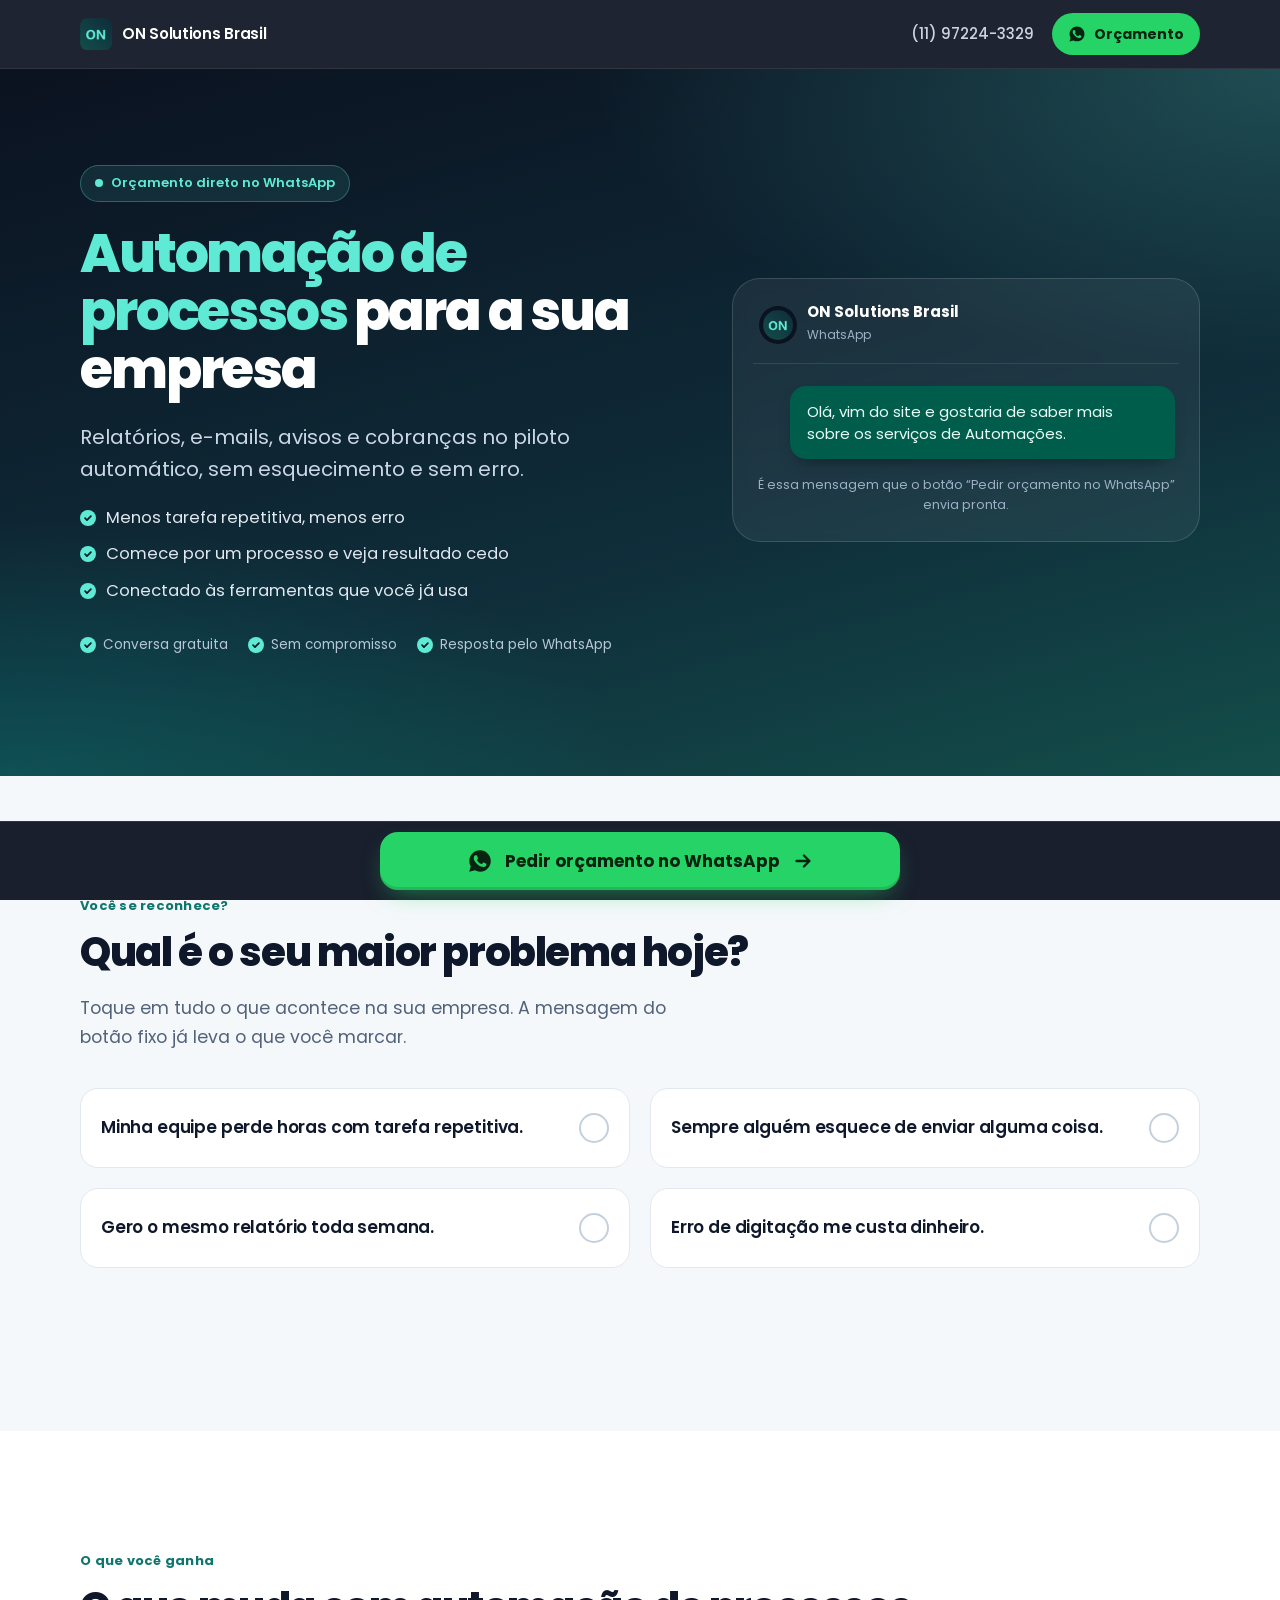
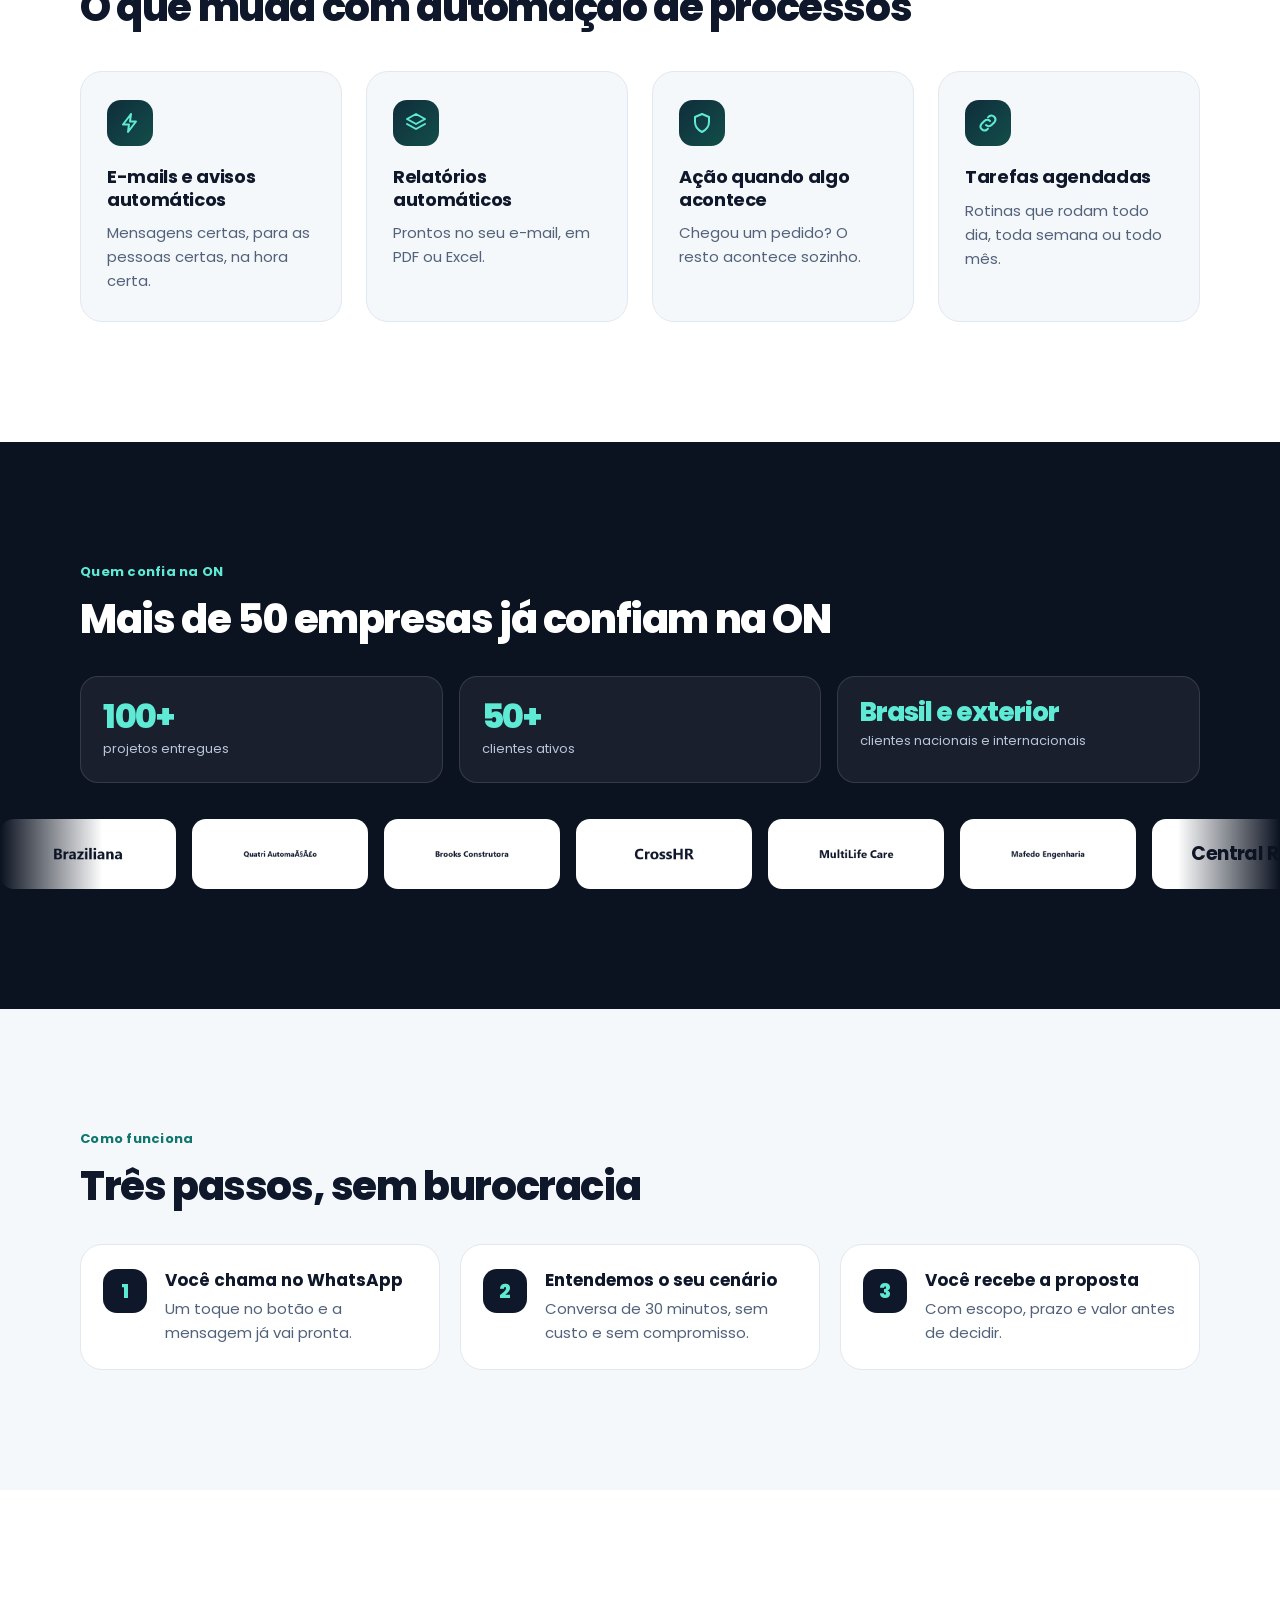
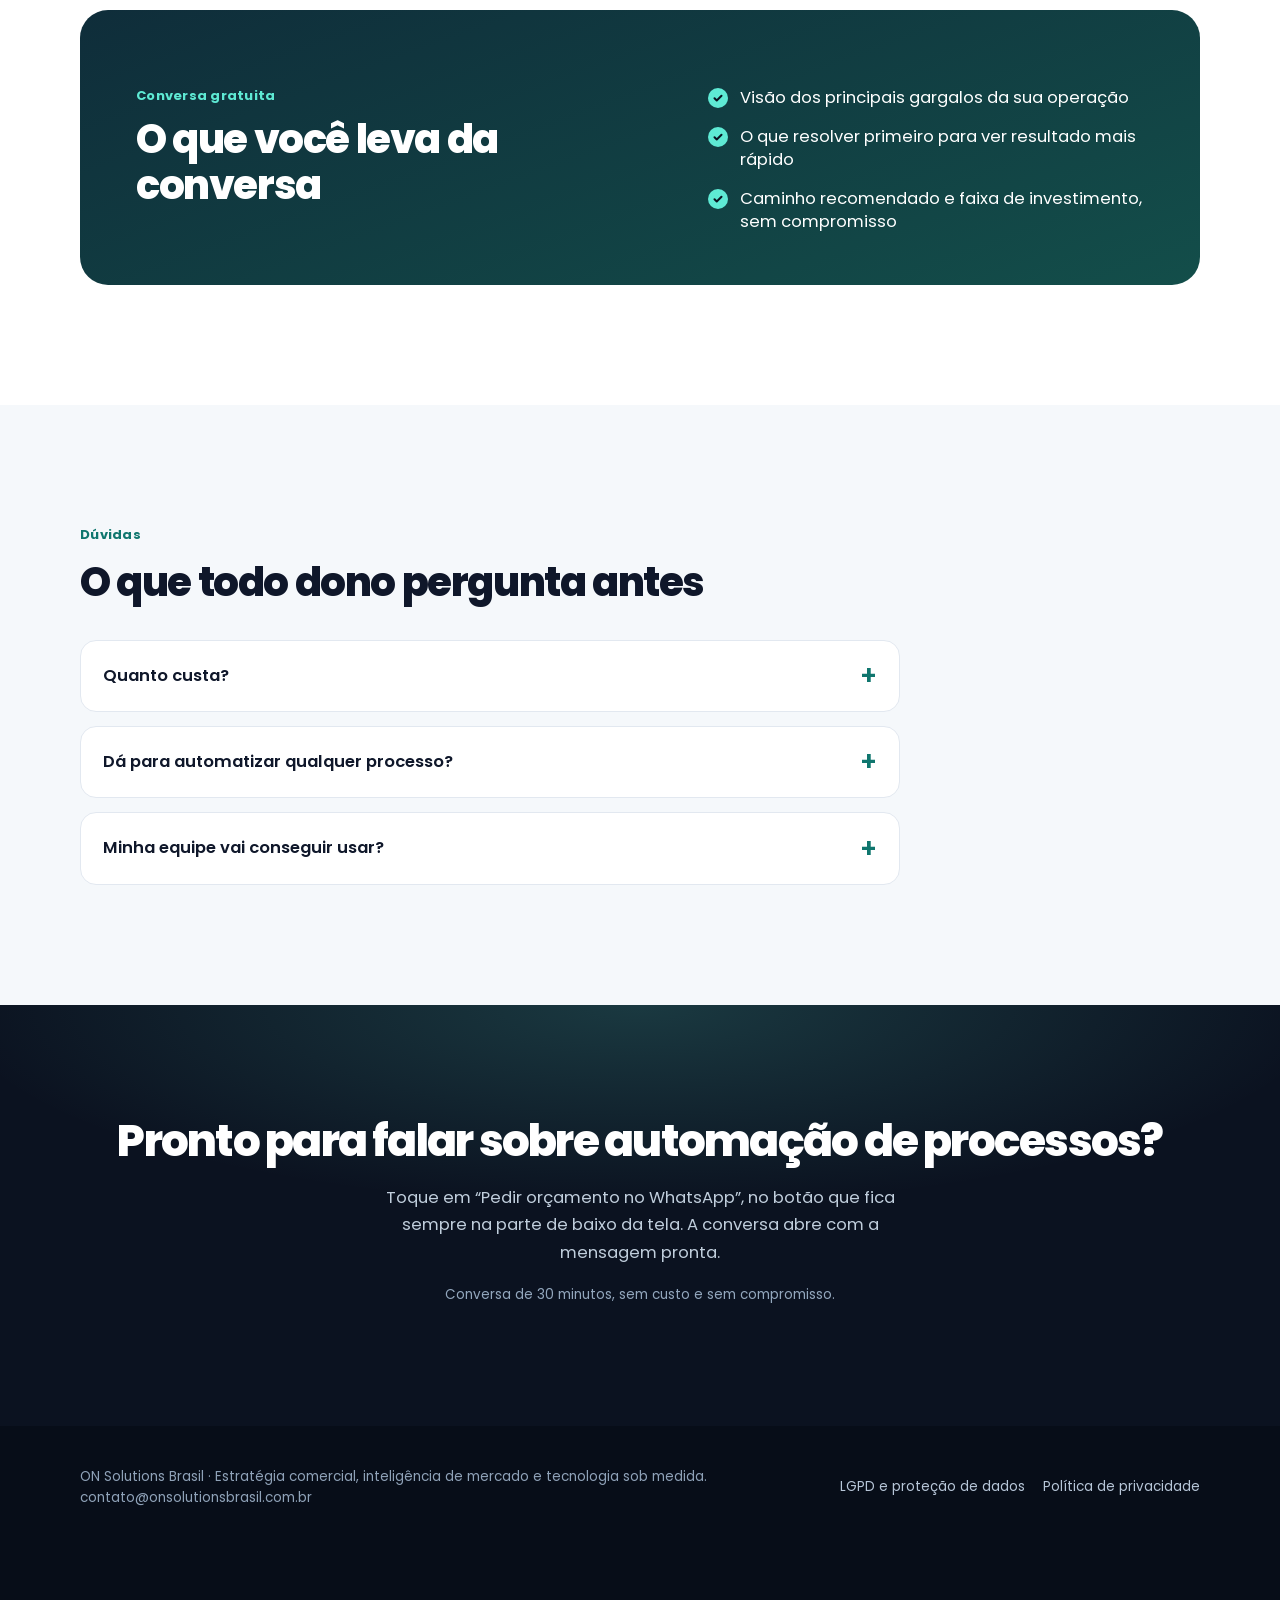
==== index.html @ 81f3f116 "refactor: Move landing page assets to root directory - Move all assets from lp/automacao-de-processo" ====
<!DOCTYPE html>
<html lang="pt-BR">
<head>
<meta charset="UTF-8">
<meta name="viewport" content="width=device-width, initial-scale=1, viewport-fit=cover">
<meta name="theme-color" content="#0B1220">
<title>Automação de Processos | ON Solutions Brasil</title>
<meta name="description" content="Relatórios, e-mails, avisos e cobranças no piloto automático, sem esquecimento e sem erro.">
<meta name="robots" content="noindex,follow">
<link rel="canonical" href="https://onsolutionsbrasil.com.br/lp/automacao-de-processos/">
<link rel="icon" type="image/png" sizes="48x48" href="assets/favicon.png">
<link rel="preconnect" href="https://fonts.googleapis.com">
<link rel="preconnect" href="https://fonts.gstatic.com" crossorigin>
<link href="https://fonts.googleapis.com/css2?family=Poppins:wght@400;500;600;700;800&display=swap" rel="stylesheet">
<link rel="stylesheet" href="assets/styles.css">
</head>
<body class="l2">
<header class="top"><div class="w top-in">
  <span class="brand"><img src="assets/logo.png" alt="" width="32" height="32"><span>ON Solutions<span class="br"> Brasil</span></span></span>
  <div class="top-r">
    <a class="top-phone" data-wa="Olá, vim do site e gostaria de saber mais sobre os serviços de Automações." data-pos="topo-telefone" data-wa-main href="#">(11) 97224-3329</a>
    <a class="top-btn" data-wa="Olá, vim do site e gostaria de saber mais sobre os serviços de Automações." data-pos="topo" data-wa-main href="#"><svg viewBox="0 0 24 24" aria-hidden="true"><path d="M12.04 2C6.58 2 2.13 6.45 2.13 11.91c0 1.75.46 3.45 1.32 4.95L2.05 22l5.25-1.38a9.9 9.9 0 0 0 4.74 1.21c5.46 0 9.91-4.45 9.91-9.91S17.5 2 12.04 2Zm5.8 14.1c-.25.69-1.45 1.32-2 1.37-.5.05-1.13.07-1.82-.11-.42-.13-.96-.31-1.65-.6-2.9-1.25-4.8-4.17-4.95-4.36-.14-.19-1.18-1.57-1.18-3s.75-2.13 1.02-2.42c.26-.29.57-.36.76-.36h.55c.18 0 .42-.07.65.5.25.58.83 2 .9 2.15.07.14.12.31.02.5-.09.19-.14.31-.28.48-.14.17-.3.37-.43.5-.14.14-.29.29-.12.58.17.29.74 1.22 1.59 1.97 1.09.97 2.01 1.27 2.3 1.41.29.14.46.12.63-.07.17-.19.72-.84.91-1.13.19-.29.38-.24.65-.14.26.1 1.67.79 1.96.93.29.14.48.22.55.34.07.12.07.7-.18 1.39Z"/></svg>Orçamento</a>
  </div>
</div></header>
<main class="view" data-kind="lp2" data-route="lp/automacao-de-processos" data-service="Automações" data-title="Automação de Processos | ON Solutions Brasil">
<section class="hero">
  <div class="w hero-grid">
    <div>
      <span class="badge"><i></i>Orçamento direto no WhatsApp</span>
      <h1 class="h"><mark>Automação de processos</mark> para a sua empresa</h1>
      <p class="sub">Relatórios, e-mails, avisos e cobranças no piloto automático, sem esquecimento e sem erro.</p>
      <ul class="points"><li>Menos tarefa repetitiva, menos erro</li><li>Comece por um processo e veja resultado cedo</li><li>Conectado às ferramentas que você já usa</li></ul>
      <div class="trust"><span>Conversa gratuita</span><span>Sem compromisso</span><span>Resposta pelo WhatsApp</span></div>
    </div>
    <div class="chat">
      <div class="chat-head"><img src="assets/logo.png" alt="" width="38" height="38"><div><b>ON Solutions Brasil</b><small>WhatsApp</small></div></div>
      <div class="chat-body">
        <div class="bubble" data-bubble>Olá, vim do site e gostaria de saber mais sobre os serviços de Automações.</div>
        <div class="chat-hint">É essa mensagem que o botão “Pedir orçamento no WhatsApp” envia pronta.</div>
      </div>
    </div>
  </div>
</section>
<section class="sec" id="dores">
  <div class="w">
    <div class="eyebrow">Você se reconhece?</div>
    <h2 class="t2">Qual é o seu maior problema hoje?</h2>
    <p class="lead2">Toque em tudo o que acontece na sua empresa. A mensagem do botão fixo já leva o que você marcar.</p>
    <div class="pains" role="group" aria-label="Seu maior desafio"><button type="button" class="pain" aria-pressed="false" data-q="Minha equipe perde horas com tarefa repetitiva."><span class="qt">Minha equipe perde horas com tarefa repetitiva.</span><span class="ck"><svg viewBox="0 0 24 24" aria-hidden="true"><path d="M5 12.5l4.5 4.5L19 7.5"/></svg></span></button><button type="button" class="pain" aria-pressed="false" data-q="Sempre alguém esquece de enviar alguma coisa."><span class="qt">Sempre alguém esquece de enviar alguma coisa.</span><span class="ck"><svg viewBox="0 0 24 24" aria-hidden="true"><path d="M5 12.5l4.5 4.5L19 7.5"/></svg></span></button><button type="button" class="pain" aria-pressed="false" data-q="Gero o mesmo relatório toda semana."><span class="qt">Gero o mesmo relatório toda semana.</span><span class="ck"><svg viewBox="0 0 24 24" aria-hidden="true"><path d="M5 12.5l4.5 4.5L19 7.5"/></svg></span></button><button type="button" class="pain" aria-pressed="false" data-q="Erro de digitação me custa dinheiro."><span class="qt">Erro de digitação me custa dinheiro.</span><span class="ck"><svg viewBox="0 0 24 24" aria-hidden="true"><path d="M5 12.5l4.5 4.5L19 7.5"/></svg></span></button></div>
    <p class="pains-hint" aria-live="polite" data-hint></p>
  </div>
</section>
<section class="sec sec-w" id="beneficios">
  <div class="w">
    <div class="eyebrow">O que você ganha</div>
    <h2 class="t2">O que muda com automação de processos</h2>
    <div class="bens"><div class="ben"><div class="bi"><svg viewBox="0 0 24 24" aria-hidden="true"><path d="M13 3L5 13.5h6L10 21l8-10.5h-6z"/></svg></div><h3>E-mails e avisos automáticos</h3><p>Mensagens certas, para as pessoas certas, na hora certa.</p></div><div class="ben"><div class="bi"><svg viewBox="0 0 24 24" aria-hidden="true"><path d="M12 3l9 5-9 5-9-5z"/><path d="M3 13l9 5 9-5"/></svg></div><h3>Relatórios automáticos</h3><p>Prontos no seu e-mail, em PDF ou Excel.</p></div><div class="ben"><div class="bi"><svg viewBox="0 0 24 24" aria-hidden="true"><path d="M12 3l7 3v5c0 4.5-3 8-7 10-4-2-7-5.5-7-10V6z"/></svg></div><h3>Ação quando algo acontece</h3><p>Chegou um pedido? O resto acontece sozinho.</p></div><div class="ben"><div class="bi"><svg viewBox="0 0 24 24" aria-hidden="true"><path d="M10 14a4 4 0 005.6 0l3-3a4 4 0 00-5.6-5.6l-1 1"/><path d="M14 10a4 4 0 00-5.6 0l-3 3a4 4 0 005.6 5.6l1-1"/></svg></div><h3>Tarefas agendadas</h3><p>Rotinas que rodam todo dia, toda semana ou todo mês.</p></div></div>
  </div>
</section>
<section class="sec proof" id="clientes">
  <div class="w">
    <div class="eyebrow">Quem confia na ON</div>
    <h2 class="t2">Mais de 50 empresas já confiam na ON</h2>
    <div class="stats">
      <div class="stat"><b>100+</b><span>projetos entregues</span></div>
      <div class="stat"><b>50+</b><span>clientes ativos</span></div>
      <div class="stat wide"><b>Brasil e exterior</b><span>clientes nacionais e internacionais</span></div>
    </div>
  </div>
  <div class="marq marquee" data-marquee aria-label="Clientes da ON Solutions"><div class="track" data-track><div class="chip"><img src="assets/cliente-braziliana.png" alt="Logo Braziliana" decoding="async"></div><div class="chip"><img src="assets/cliente-quatri.png" alt="Logo Quatri Automação" decoding="async"></div><div class="chip"><img src="assets/cliente-brooks.png" alt="Logo Brooks Construtora" decoding="async"></div><div class="chip"><img src="assets/cliente-crosshr.png" alt="Logo CrossHR" decoding="async"></div><div class="chip"><img src="assets/cliente-multilife.png" alt="Logo MultiLife Care" decoding="async"></div><div class="chip"><img src="assets/cliente-mafedo.png" alt="Logo Mafedo Engenharia" decoding="async"></div><div class="chip"><span class="wm">Central RZ</span></div></div></div>
</section>
<section class="sec" id="como-funciona">
  <div class="w">
    <div class="eyebrow">Como funciona</div>
    <h2 class="t2">Três passos, sem burocracia</h2>
    <div class="steps2"><div class="st"><div class="n">1</div><div><b>Você chama no WhatsApp</b><p>Um toque no botão e a mensagem já vai pronta.</p></div></div><div class="st"><div class="n">2</div><div><b>Entendemos o seu cenário</b><p>Conversa de 30 minutos, sem custo e sem compromisso.</p></div></div><div class="st"><div class="n">3</div><div><b>Você recebe a proposta</b><p>Com escopo, prazo e valor antes de decidir.</p></div></div></div>
  </div>
</section>
<section class="sec sec-w" id="oferta">
  <div class="w">
    <div class="offer">
      <div>
        <div class="eyebrow" style="color:var(--mint)">Conversa gratuita</div>
        <h2 class="t2">O que você leva da conversa</h2>
      </div>
      <ul>
        <li>Visão dos principais gargalos da sua operação</li>
        <li>O que resolver primeiro para ver resultado mais rápido</li>
        <li>Caminho recomendado e faixa de investimento, sem compromisso</li>
      </ul>
    </div>
  </div>
</section>
<section class="sec" id="duvidas">
  <div class="w">
    <div class="eyebrow">Dúvidas</div>
    <h2 class="t2">O que todo dono pergunta antes</h2>
    <div class="faq"><details><summary>Quanto custa?</summary><p>Depende do que a sua empresa precisa. Na conversa gratuita entendemos o seu cenário e você recebe uma proposta com escopo, prazo e valor antes de decidir.</p></details><details><summary>Dá para automatizar qualquer processo?</summary><p>Quase todo processo repetitivo e baseado em regras. Na conversa avaliamos o que vale automatizar primeiro.</p></details><details><summary>Minha equipe vai conseguir usar?</summary><p>A solução é desenhada em cima da rotina que sua equipe já tem, e não o contrário. Treinamos o time e acompanhamos o início de uso até todo mundo estar seguro.</p></details></div>
  </div>
</section>
<section class="final" id="conversa">
  <div class="w">
    <h2 class="h2 final-t">Pronto para falar sobre automação de processos?</h2>
    <p class="lead3">Toque em “Pedir orçamento no WhatsApp”, no botão que fica sempre na parte de baixo da tela. A conversa abre com a mensagem pronta.</p>
    <p class="note">Conversa de 30 minutos, sem custo e sem compromisso.</p>
  </div>
</section>
</main>
<footer class="foot"><div class="w foot-in">
  <div>ON Solutions Brasil · Estratégia comercial, inteligência de mercado e tecnologia sob medida.<br>contato@onsolutionsbrasil.com.br</div>
  <div class="lk"><a href="#">LGPD e proteção de dados</a><a href="#">Política de privacidade</a></div>
</div></footer>
<div class="sticky"><a class="cta" data-wa="Olá, vim do site e gostaria de saber mais sobre os serviços de Automações." data-pos="barra-fixa" data-wa-main href="#"><svg viewBox="0 0 24 24" aria-hidden="true"><path d="M12.04 2C6.58 2 2.13 6.45 2.13 11.91c0 1.75.46 3.45 1.32 4.95L2.05 22l5.25-1.38a9.9 9.9 0 0 0 4.74 1.21c5.46 0 9.91-4.45 9.91-9.91S17.5 2 12.04 2Zm5.8 14.1c-.25.69-1.45 1.32-2 1.37-.5.05-1.13.07-1.82-.11-.42-.13-.96-.31-1.65-.6-2.9-1.25-4.8-4.17-4.95-4.36-.14-.19-1.18-1.57-1.18-3s.75-2.13 1.02-2.42c.26-.29.57-.36.76-.36h.55c.18 0 .42-.07.65.5.25.58.83 2 .9 2.15.07.14.12.31.02.5-.09.19-.14.31-.28.48-.14.17-.3.37-.43.5-.14.14-.29.29-.12.58.17.29.74 1.22 1.59 1.97 1.09.97 2.01 1.27 2.3 1.41.29.14.46.12.63-.07.17-.19.72-.84.91-1.13.19-.29.38-.24.65-.14.26.1 1.67.79 1.96.93.29.14.48.22.55.34.07.12.07.7-.18 1.39Z"/></svg><span>Pedir orçamento no WhatsApp</span><svg class="arr" viewBox="0 0 24 24" aria-hidden="true"><path d="M5 12h14M13 6l6 6-6 6"/></svg></a></div>
<script src="assets/app.js"></script>
</body>
</html>
---- assets/styles.css ----
:root{--ink:#0B1220;--navy:#0F172A;--bg:#F5F8FB;--line:#E2E8F0;--text:#0F172A;--soft:#52627A;--mint:#5EEAD4;--teal:#0D9488;--tealD:#0F766E;--wa:#25D366;--waD:#1EBE5B;--font:"Poppins","Segoe UI",system-ui,-apple-system,sans-serif}
*,*::before,*::after{box-sizing:border-box}
html{scroll-behavior:smooth;-webkit-text-size-adjust:100%}
body{margin:0;font-family:var(--font);color:var(--text);background:var(--bg);line-height:1.55;font-size:16px;-webkit-font-smoothing:antialiased;overflow-x:hidden}
h1,h2,h3,p,ul{margin:0}
ul{padding:0;list-style:none}
a{color:inherit}
img{display:block;max-width:100%}
.w{width:min(1120px,100% - 32px);margin-inline:auto}
:focus-visible{outline:3px solid var(--teal);outline-offset:3px;border-radius:10px}
.top :focus-visible,.hero :focus-visible,.proof :focus-visible,.final :focus-visible,.sticky :focus-visible{outline-color:var(--mint)}
.top{position:sticky;top:0;z-index:50;background:rgba(11,18,32,.92);backdrop-filter:blur(12px);-webkit-backdrop-filter:blur(12px);border-bottom:1px solid rgba(255,255,255,.08)}
.top-in{display:flex;align-items:center;justify-content:space-between;height:60px;gap:12px}
.brand{display:flex;align-items:center;gap:10px;color:#fff;font-weight:600;font-size:15px;letter-spacing:-.02em;white-space:nowrap}
.brand img{width:32px;height:32px}
.top-r{display:flex;align-items:center;gap:18px}
.top-phone{display:none;color:#CBD5E1;font-weight:500;font-size:15px;text-decoration:none}
.top-phone:hover{color:var(--mint)}
.top-btn{display:inline-flex;align-items:center;gap:8px;background:var(--wa);color:#06240F;font-weight:700;font-size:14px;padding:10px 16px;border-radius:999px;text-decoration:none;white-space:nowrap}
.top-btn svg{width:18px;height:18px;fill:currentColor}
@media(max-width:400px){.brand .br{display:none}}
.hero{background:radial-gradient(90% 70% at 100% 0%,rgba(94,234,212,.22),transparent 60%),radial-gradient(80% 60% at 0% 100%,rgba(13,148,136,.32),transparent 62%),linear-gradient(165deg,#0B1220 0%,#0F2D3A 62%,#134E4A 100%);color:#fff;padding:26px 0 44px}
.hero-grid{display:grid;gap:26px}
.badge{display:inline-flex;align-items:center;gap:8px;font-size:13px;font-weight:600;color:var(--mint);background:rgba(94,234,212,.10);border:1px solid rgba(94,234,212,.30);padding:6px 12px;border-radius:999px}
.badge i{width:8px;height:8px;border-radius:50%;background:var(--mint);animation:ping 2s infinite}
@keyframes ping{0%{box-shadow:0 0 0 0 rgba(94,234,212,.6)}70%,100%{box-shadow:0 0 0 10px rgba(94,234,212,0)}}
.h{font-size:clamp(29px,8.4vw,54px);line-height:1.05;font-weight:800;letter-spacing:-.04em;margin-top:16px}
.h mark{background:none;color:var(--mint)}
.sub{margin-top:14px;font-size:clamp(17px,4.5vw,20px);line-height:1.45;color:#CBD7E4;max-width:560px}
.points{display:none}
.cta{position:relative;display:flex;align-items:center;justify-content:center;gap:12px;width:100%;min-height:62px;padding:16px 22px;border-radius:18px;background:var(--wa);color:#06240F;font-family:inherit;font-weight:700;font-size:18px;line-height:1.2;text-decoration:none;text-align:center;box-shadow:0 14px 34px -10px rgba(37,211,102,.65),inset 0 -3px 0 rgba(0,0,0,.12);overflow:hidden;transition:transform .15s,background .15s;-webkit-tap-highlight-color:transparent}
.cta:hover{background:var(--waD)}
.cta:active{transform:translateY(1px) scale(.99)}
.cta svg{width:26px;height:26px;flex:none;fill:currentColor}
.cta .arr{width:22px;height:22px;fill:none;stroke:currentColor;stroke-width:2.6;stroke-linecap:round;stroke-linejoin:round}
.cta::after{content:"";position:absolute;inset:0;background:linear-gradient(110deg,transparent 30%,rgba(255,255,255,.45) 50%,transparent 70%);transform:translateX(-120%);animation:shine 3.4s ease-in-out infinite;pointer-events:none}
@keyframes shine{0%,55%{transform:translateX(-120%)}100%{transform:translateX(120%)}}
.trust{display:flex;flex-wrap:wrap;gap:8px 16px;margin-top:16px;font-size:13.5px;color:#B7C6D8}
.trust span{display:inline-flex;align-items:center;gap:7px}
.trust span::before,.points li::before,.offer li::before{content:"";flex:none;width:16px;height:16px;border-radius:50%;background:var(--mint) url("data:image/svg+xml,%3Csvg xmlns='http://www.w3.org/2000/svg' viewBox='0 0 24 24' fill='none' stroke='%230B1220' stroke-width='4' stroke-linecap='round' stroke-linejoin='round'%3E%3Cpath d='M5 12.5l4.5 4.5L19 7.5'/%3E%3C/svg%3E") center/10px no-repeat}
.chat{display:block;text-decoration:none;color:#fff;background:rgba(255,255,255,.06);border:1px solid rgba(255,255,255,.14);border-radius:24px;padding:14px;backdrop-filter:blur(8px);-webkit-backdrop-filter:blur(8px)}
.chat-head{display:flex;align-items:center;gap:10px;padding:4px 6px 12px;border-bottom:1px solid rgba(255,255,255,.10)}
.chat-head img{width:38px;height:38px;border-radius:50%;background:#0B1220;padding:4px}
.chat-head b{display:block;font-size:15px;line-height:1.2}
.chat-head small{font-size:12px;color:#9FB2C7}
.chat-body{padding:16px 4px 4px;display:flex;flex-direction:column;gap:12px}
.bubble{align-self:flex-end;max-width:92%;background:#005C4B;color:#E9FFF7;border-radius:16px 16px 4px 16px;padding:12px 14px;font-size:15px;line-height:1.45;box-shadow:0 8px 18px -10px rgba(0,0,0,.6)}
.chat-hint{font-size:12.5px;color:#9FB2C7;text-align:center}
.sec{padding:52px 0}
.sec-w{background:#fff}
.eyebrow{font-size:13px;font-weight:700;color:var(--tealD);letter-spacing:.02em}
.t2{font-size:clamp(26px,6.8vw,40px);line-height:1.1;font-weight:800;letter-spacing:-.035em;margin-top:8px}
.lead2{margin-top:12px;color:var(--soft);font-size:16.5px;max-width:620px}
.pains{display:grid;gap:12px;margin-top:24px}
.pain{display:flex;align-items:center;gap:14px;width:100%;min-height:68px;padding:14px 16px;border-radius:18px;background:#fff;border:1.5px solid var(--line);font-family:inherit;font-weight:600;font-size:17px;line-height:1.3;letter-spacing:-.01em;color:inherit;text-align:left;cursor:pointer;transition:border-color .15s,background .15s,transform .15s;-webkit-tap-highlight-color:transparent}
.pain:hover{border-color:#9DDBB8}
.pain:active{transform:scale(.99)}
.pain .qt{flex:1}
.pain .ck{flex:none;width:30px;height:30px;border-radius:50%;border:2px solid #C5D0DD;display:grid;place-items:center;transition:background .15s,border-color .15s}
.pain .ck svg{width:16px;height:16px;fill:none;stroke:#fff;stroke-width:3.4;stroke-linecap:round;stroke-linejoin:round;opacity:0}
.pain[aria-pressed=true]{border-color:var(--wa);background:#F0FFF6}
.pain[aria-pressed=true] .ck{background:var(--wa);border-color:var(--wa)}
.pain[aria-pressed=true] .ck svg{opacity:1}
.pains-hint{margin-top:14px;font-size:14px;color:var(--soft);text-align:center;min-height:21px}
.bens{display:grid;gap:14px;margin-top:26px}
.ben{background:var(--bg);border:1px solid var(--line);border-radius:20px;padding:20px}
.bi{width:46px;height:46px;border-radius:14px;background:linear-gradient(135deg,#0F2D3A,#134E4A);display:grid;place-items:center;margin-bottom:14px}
.bi svg{width:24px;height:24px;stroke:var(--mint);fill:none;stroke-width:2;stroke-linecap:round;stroke-linejoin:round}
.ben h3{font-size:18px;font-weight:700;letter-spacing:-.02em;line-height:1.25}
.ben p{margin-top:6px;color:var(--soft);font-size:15px}
.proof{background:#0B1220;color:#fff}
.proof .eyebrow{color:var(--mint)}
.stats{display:grid;grid-template-columns:1fr 1fr;gap:12px;margin-top:22px}
.stat{background:rgba(255,255,255,.06);border:1px solid rgba(255,255,255,.12);border-radius:18px;padding:16px}
.stat b{display:block;font-size:34px;font-weight:800;letter-spacing:-.04em;line-height:1;color:var(--mint)}
.stat span{display:block;margin-top:6px;font-size:13px;color:#B7C6D8}
.stat.wide{grid-column:1/-1}
.stat.wide b{font-size:26px}
.marq{margin-top:22px;overflow-x:auto;scrollbar-width:none;-webkit-mask-image:linear-gradient(90deg,transparent,#000 8%,#000 92%,transparent);mask-image:linear-gradient(90deg,transparent,#000 8%,#000 92%,transparent)}
.marq::-webkit-scrollbar{display:none}
.marq.is-looping{overflow:hidden}
.track{display:flex;width:max-content}
.marq.is-looping .track{animation:mq var(--dur,40s) linear infinite;will-change:transform}
.marq.is-looping.is-paused .track{animation-play-state:paused}
@keyframes mq{to{transform:translateX(-50%)}}
.chip{flex:none;width:168px;height:64px;margin-right:12px;background:#fff;border-radius:14px;display:flex;align-items:center;justify-content:center;padding:10px 16px}
.chip img{max-width:136px;max-height:42px;width:auto;height:auto;object-fit:contain}
.chip .wm{font-weight:700;font-size:19px;letter-spacing:-.03em;color:#0F172A}
.steps2{display:grid;gap:12px;margin-top:24px}
.st{display:flex;gap:16px;align-items:flex-start;background:#fff;border:1px solid var(--line);border-radius:20px;padding:18px}
.st .n{flex:none;width:44px;height:44px;border-radius:14px;background:var(--navy);color:var(--mint);font-weight:800;font-size:20px;display:grid;place-items:center}
.st b{display:block;font-size:17px;line-height:1.3}
.st p{color:var(--soft);font-size:15px;margin-top:2px}
.offer{background:linear-gradient(160deg,#0F2D3A,#134E4A);border-radius:26px;color:#fff;padding:26px 22px}
.offer .t2{margin-top:6px}
.offer ul{display:grid;gap:12px;margin:18px 0 24px}
.offer li{display:flex;gap:12px;align-items:flex-start;font-size:16.5px;line-height:1.4}
.offer li::before{margin-top:2px;width:20px;height:20px;background-size:12px}
.faq{display:grid;gap:10px;margin-top:22px}
details{background:#fff;border:1px solid var(--line);border-radius:16px}
summary{cursor:pointer;list-style:none;padding:18px;font-weight:600;font-size:16.5px;display:flex;justify-content:space-between;gap:12px;align-items:center;min-height:58px;-webkit-tap-highlight-color:transparent}
summary::-webkit-details-marker{display:none}
summary::after{content:"+";font-size:26px;line-height:1;color:var(--tealD);flex:none}
details[open] summary::after{content:"–"}
details p{padding:0 18px 18px;color:var(--soft);font-size:15.5px}
.final{background:radial-gradient(90% 80% at 50% 0%,rgba(94,234,212,.18),transparent 60%),#0B1220;color:#fff;text-align:center;padding:58px 0 64px}
.final .h2{font-size:clamp(28px,7.4vw,44px);font-weight:800;letter-spacing:-.04em;line-height:1.08}
.final p.lead3{color:#C0CEDC;margin:14px auto 26px;max-width:520px;font-size:16.5px}
.note{margin-top:14px;font-size:13.5px;color:#93A7BD}
.foot{background:#070D18;color:#8FA2B8;padding:28px 0 calc(28px + 84px);font-size:13.5px}
.foot-in{display:grid;gap:14px}
.foot a{color:#B7C6D8;text-decoration:none}
.foot a:hover{text-decoration:underline}
.foot .lk{display:flex;flex-wrap:wrap;gap:6px 18px}
.sticky{position:fixed;left:0;right:0;bottom:0;z-index:60;padding:10px 14px calc(10px + env(safe-area-inset-bottom));background:rgba(11,18,32,.94);backdrop-filter:blur(12px);-webkit-backdrop-filter:blur(12px);border-top:1px solid rgba(255,255,255,.10);animation:up .5s .5s both}
@keyframes up{from{transform:translateY(110%)}to{transform:none}}
.sticky .cta{min-height:58px;font-size:17px;max-width:520px;margin-inline:auto;box-shadow:0 10px 26px -10px rgba(37,211,102,.6),inset 0 -3px 0 rgba(0,0,0,.12)}
.idx{display:grid;gap:12px;margin-top:22px}
.idx a{display:block;background:#fff;border:1px solid var(--line);border-radius:16px;padding:16px;text-decoration:none}
.idx b{display:block;font-size:17px}
.idx span{display:block;color:var(--soft);font-size:14.5px;margin-top:2px}
.idx code{display:block;margin-top:8px;font-size:12.5px;background:var(--bg);padding:6px 8px;border-radius:8px;word-break:break-all;color:#334155}
@media(max-width:430px){.cta .arr{display:none}.cta{padding:16px 16px;font-size:17px;gap:10px}}
@media(max-width:380px){.cta,.sticky .cta{font-size:16px;gap:10px;padding:14px 14px}}
@media(max-width:340px){.cta,.sticky .cta{font-size:14.5px;gap:8px;padding:14px 10px}.cta svg{width:22px;height:22px}}
@media(min-width:860px){.top-in{height:68px}.top-phone{display:block}.hero{padding:64px 0 88px}.hero-grid{grid-template-columns:1.1fr .9fr;align-items:center;gap:56px}.points{display:grid;gap:10px;margin-top:20px;font-size:16.5px;color:#E2E8F0}.points li{display:flex;gap:10px;align-items:center}.sec{padding:84px 0}.pains{grid-template-columns:1fr 1fr}.bens{grid-template-columns:repeat(4,1fr)}.steps2{grid-template-columns:repeat(3,1fr)}.stats{grid-template-columns:repeat(3,1fr)}.stat.wide{grid-column:auto}.offer{padding:44px 48px;display:grid;grid-template-columns:1.2fr 1fr;gap:32px;align-items:center}.offer ul{margin:0}.foot-in{grid-template-columns:1fr auto;align-items:center}.faq{max-width:820px}}
.w{width:min(1120px,100% - 40px)}
body{line-height:1.6}
.top{transition:transform .3s ease}
.top.hide{transform:translateY(-100%)}
.hero{padding:40px 0 64px}
.hero-grid{gap:40px}
.h{margin-top:22px;line-height:1.08}
.badge{padding:7px 14px}
.sub{margin-top:22px;line-height:1.6}
.trust{margin-top:30px;gap:12px 20px}
.chat{padding:20px;border-radius:28px}
.chat-head{padding:4px 6px 16px}
.chat-body{padding:22px 4px 6px;gap:16px}
.bubble{padding:15px 17px}
.sec{padding:76px 0}
.t2{margin-top:14px;line-height:1.14}
.lead2{margin-top:18px;line-height:1.65;max-width:600px}
.pains{margin-top:36px;gap:16px}
.pain{min-height:80px;padding:18px 20px;line-height:1.4}
.pains-hint{margin-top:22px}
.bens{margin-top:40px;gap:20px}
.ben{padding:28px 26px;border-radius:22px}
.bi{margin-bottom:20px}
.ben p{margin-top:10px;line-height:1.6}
.stats{margin-top:34px;gap:16px}
.stat{padding:22px}
.marq{margin-top:36px}
.chip{width:176px;height:70px;margin-right:16px}
.steps2{margin-top:34px;gap:16px}
.st{padding:24px 22px;gap:18px;border-radius:22px}
.st p{margin-top:6px;line-height:1.6}
.offer{padding:34px 26px;border-radius:28px}
.offer .t2{margin-top:10px}
.offer ul{gap:16px;margin:24px 0 0}
.faq{margin-top:34px;gap:14px}
summary{padding:22px}
details p{padding:0 22px 22px;line-height:1.7}
.final{padding:84px 0 92px}
.final p.lead3{margin:20px auto 0;line-height:1.65}
.note{margin-top:18px}
.foot{padding-top:40px}
.idx{gap:18px;margin-top:32px}
.idx a{padding:22px}
@media(max-width:380px){.w{width:min(1120px,100% - 32px)}}
@media(min-width:860px){.w{width:min(1120px,100% - 64px)}.hero{padding:96px 0 120px}.hero-grid{gap:80px}.sec{padding:120px 0}.lead2{font-size:17.5px}.pains{gap:20px}.bens{gap:24px}.steps2{gap:20px}.offer{padding:52px 56px;gap:48px}.final{padding:112px 0 120px}}
@media(prefers-reduced-motion:reduce){*{animation:none!important;transition:none!important}html{scroll-behavior:auto}}
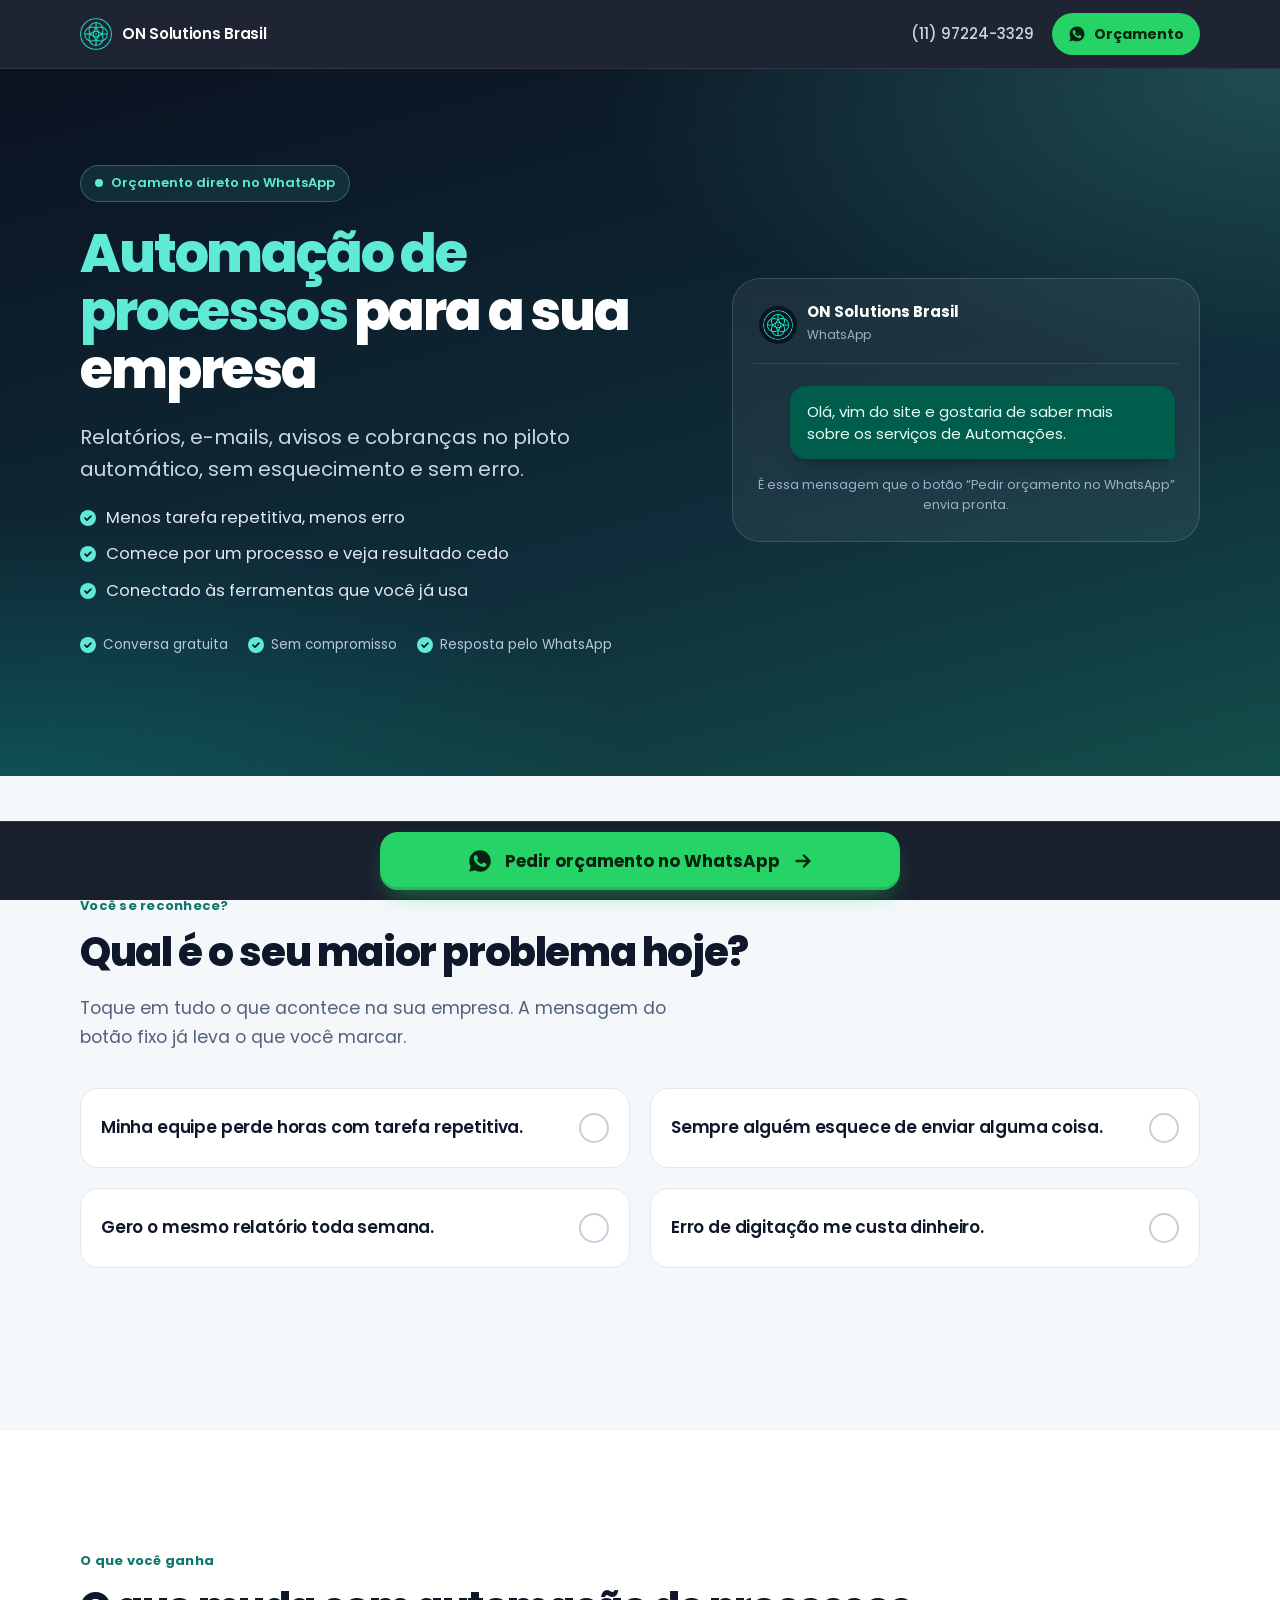
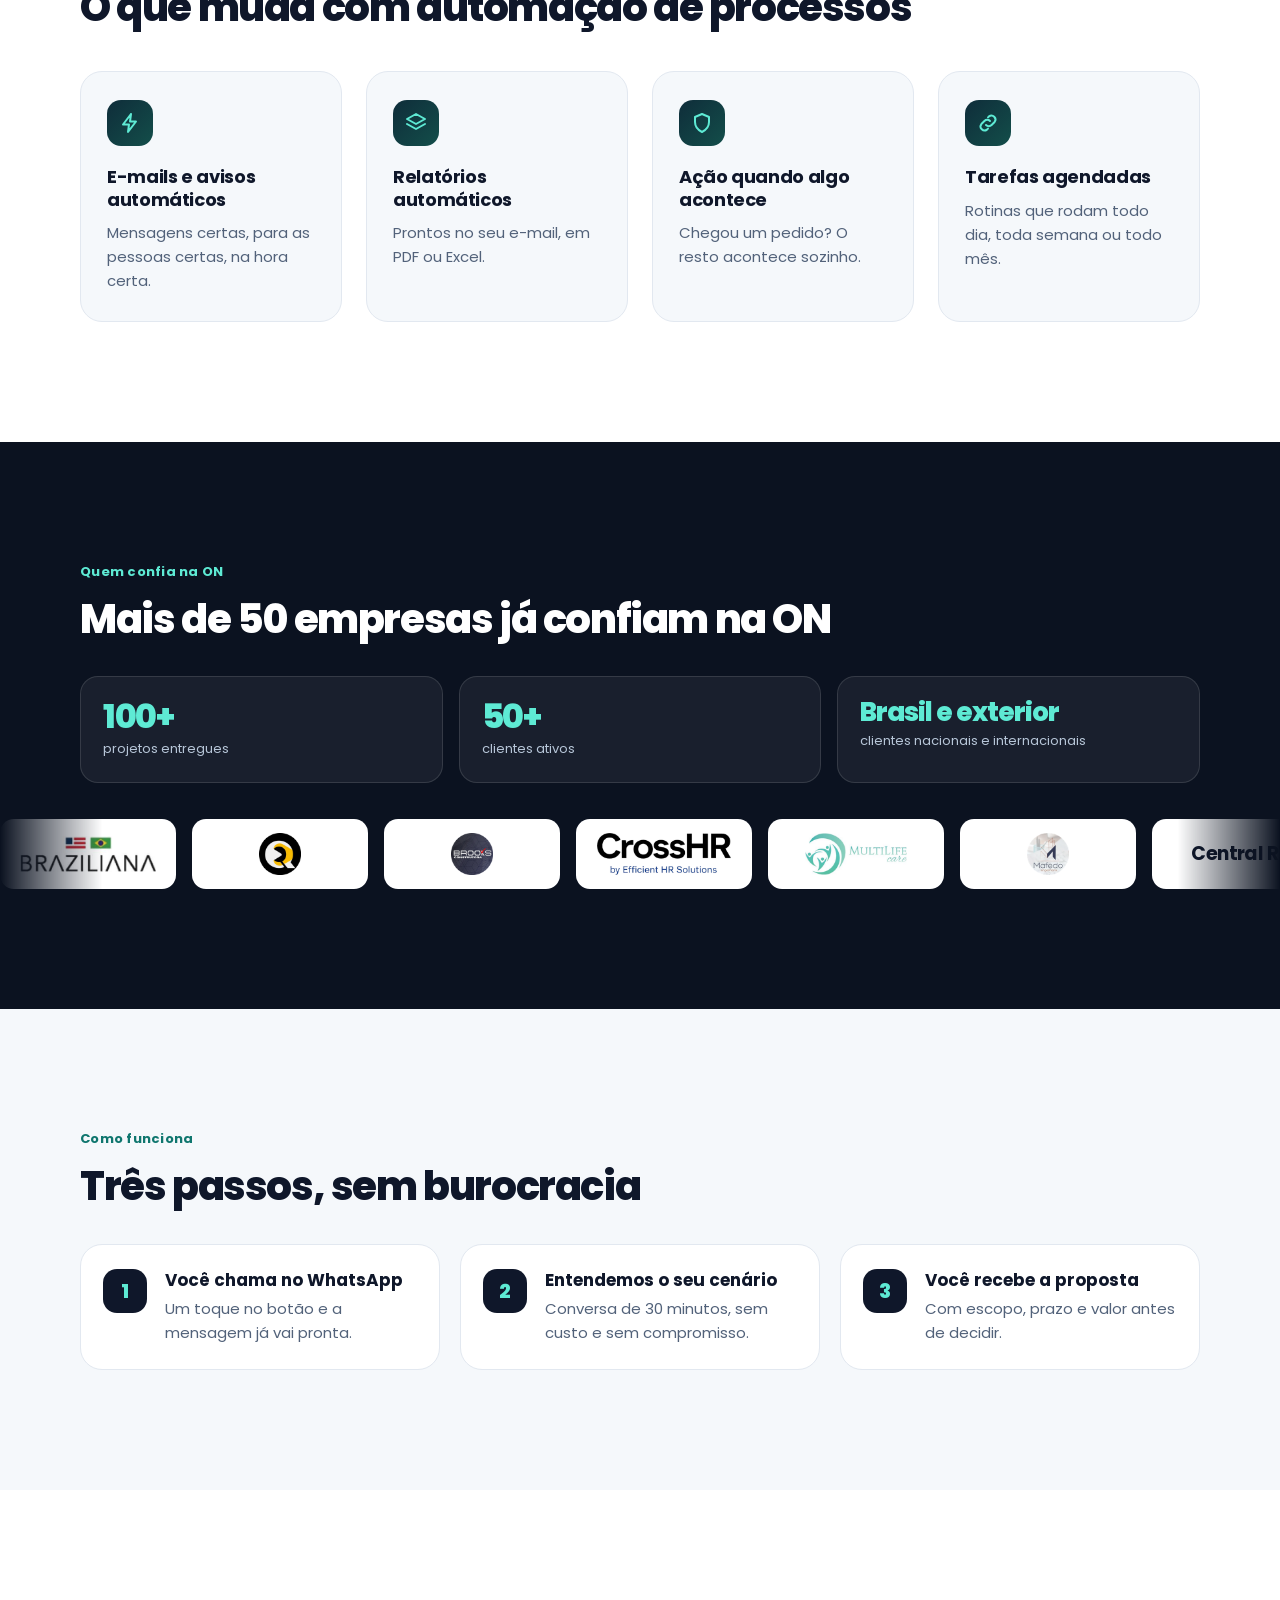
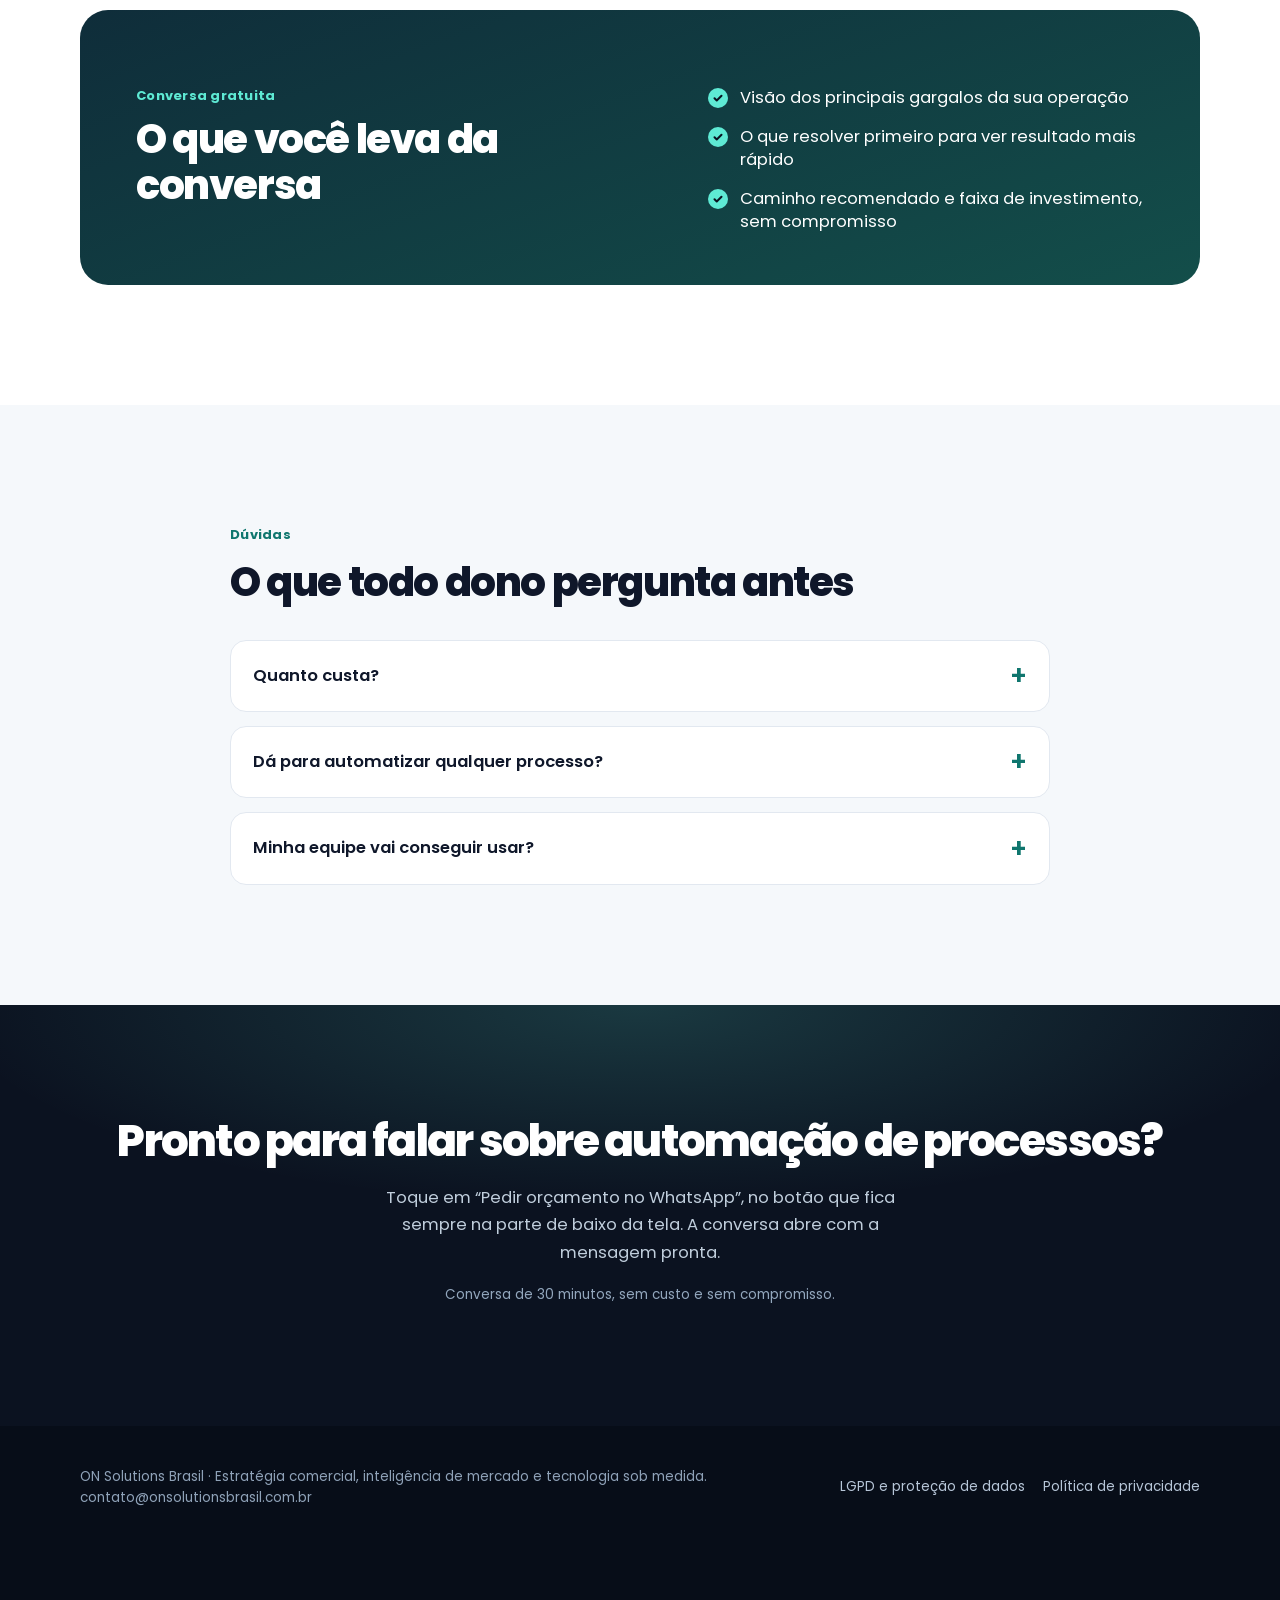
==== commit b2a01c59: "feat: Update landing page assets and refine FAQ section layout - Replace client logos (Braziliana, B" ====
--- a/index.html
+++ b/index.html
@@ -92,7 +92,7 @@
   </div>
 </section>
 <section class="sec" id="duvidas">
-  <div class="w">
+  <div class="w faq-w">
     <div class="eyebrow">Dúvidas</div>
     <h2 class="t2">O que todo dono pergunta antes</h2>
     <div class="faq"><details><summary>Quanto custa?</summary><p>Depende do que a sua empresa precisa. Na conversa gratuita entendemos o seu cenário e você recebe uma proposta com escopo, prazo e valor antes de decidir.</p></details><details><summary>Dá para automatizar qualquer processo?</summary><p>Quase todo processo repetitivo e baseado em regras. Na conversa avaliamos o que vale automatizar primeiro.</p></details><details><summary>Minha equipe vai conseguir usar?</summary><p>A solução é desenhada em cima da rotina que sua equipe já tem, e não o contrário. Treinamos o time e acompanhamos o início de uso até todo mundo estar seguro.</p></details></div>
--- a/assets/styles.css
+++ b/assets/styles.css
@@ -123,7 +123,7 @@
 @media(max-width:430px){.cta .arr{display:none}.cta{padding:16px 16px;font-size:17px;gap:10px}}
 @media(max-width:380px){.cta,.sticky .cta{font-size:16px;gap:10px;padding:14px 14px}}
 @media(max-width:340px){.cta,.sticky .cta{font-size:14.5px;gap:8px;padding:14px 10px}.cta svg{width:22px;height:22px}}
-@media(min-width:860px){.top-in{height:68px}.top-phone{display:block}.hero{padding:64px 0 88px}.hero-grid{grid-template-columns:1.1fr .9fr;align-items:center;gap:56px}.points{display:grid;gap:10px;margin-top:20px;font-size:16.5px;color:#E2E8F0}.points li{display:flex;gap:10px;align-items:center}.sec{padding:84px 0}.pains{grid-template-columns:1fr 1fr}.bens{grid-template-columns:repeat(4,1fr)}.steps2{grid-template-columns:repeat(3,1fr)}.stats{grid-template-columns:repeat(3,1fr)}.stat.wide{grid-column:auto}.offer{padding:44px 48px;display:grid;grid-template-columns:1.2fr 1fr;gap:32px;align-items:center}.offer ul{margin:0}.foot-in{grid-template-columns:1fr auto;align-items:center}.faq{max-width:820px}}
+@media(min-width:860px){.top-in{height:68px}.top-phone{display:block}.hero{padding:64px 0 88px}.hero-grid{grid-template-columns:1.1fr .9fr;align-items:center;gap:56px}.points{display:grid;gap:10px;margin-top:20px;font-size:16.5px;color:#E2E8F0}.points li{display:flex;gap:10px;align-items:center}.sec{padding:84px 0}.pains{grid-template-columns:1fr 1fr}.bens{grid-template-columns:repeat(4,1fr)}.steps2{grid-template-columns:repeat(3,1fr)}.stats{grid-template-columns:repeat(3,1fr)}.stat.wide{grid-column:auto}.offer{padding:44px 48px;display:grid;grid-template-columns:1.2fr 1fr;gap:32px;align-items:center}.offer ul{margin:0}.foot-in{grid-template-columns:1fr auto;align-items:center}.faq{max-width:820px;margin-inline:auto}}
 .w{width:min(1120px,100% - 40px)}
 body{line-height:1.6}
 .top{transition:transform .3s ease}
@@ -170,3 +170,4 @@
 @media(max-width:380px){.w{width:min(1120px,100% - 32px)}}
 @media(min-width:860px){.w{width:min(1120px,100% - 64px)}.hero{padding:96px 0 120px}.hero-grid{gap:80px}.sec{padding:120px 0}.lead2{font-size:17.5px}.pains{gap:20px}.bens{gap:24px}.steps2{gap:20px}.offer{padding:52px 56px;gap:48px}.final{padding:112px 0 120px}}
 @media(prefers-reduced-motion:reduce){*{animation:none!important;transition:none!important}html{scroll-behavior:auto}}
+@media(min-width:860px){#duvidas .faq-w{max-width:820px;margin-inline:auto}#duvidas .faq{max-width:none}}
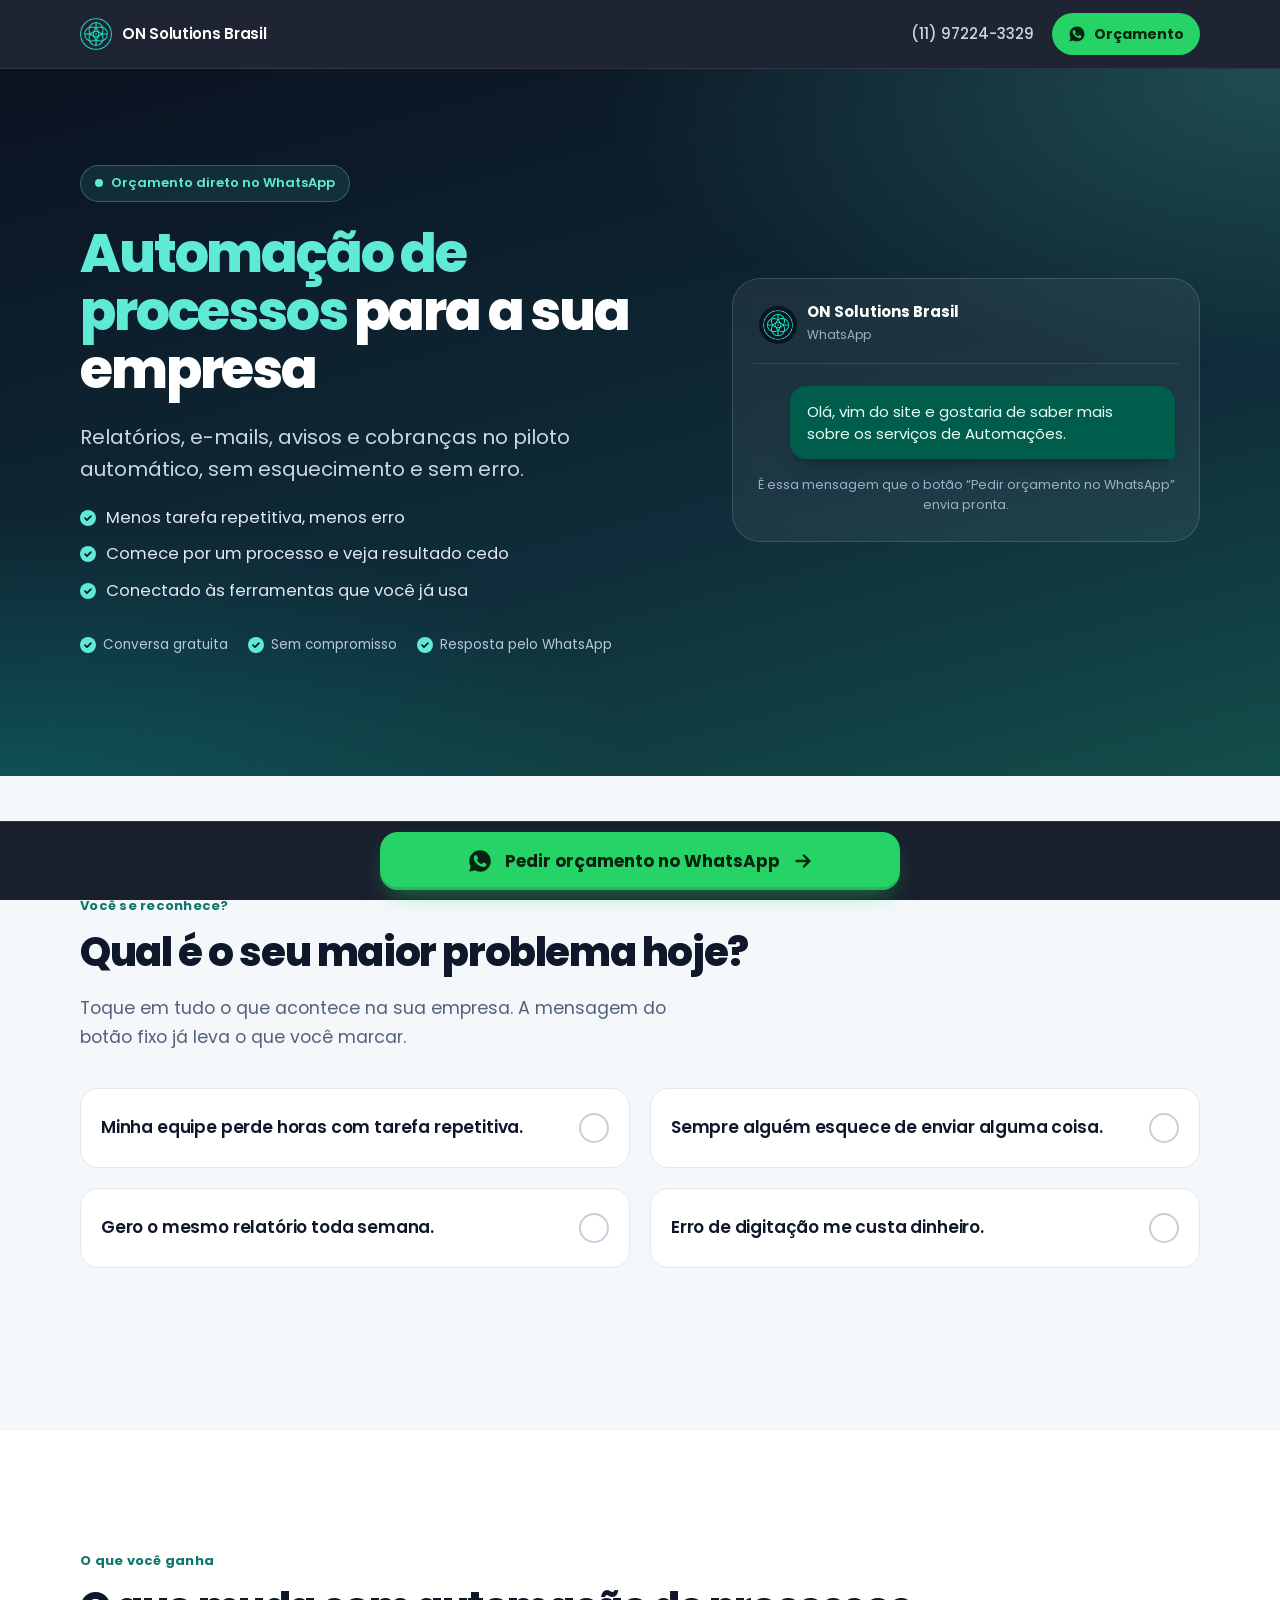
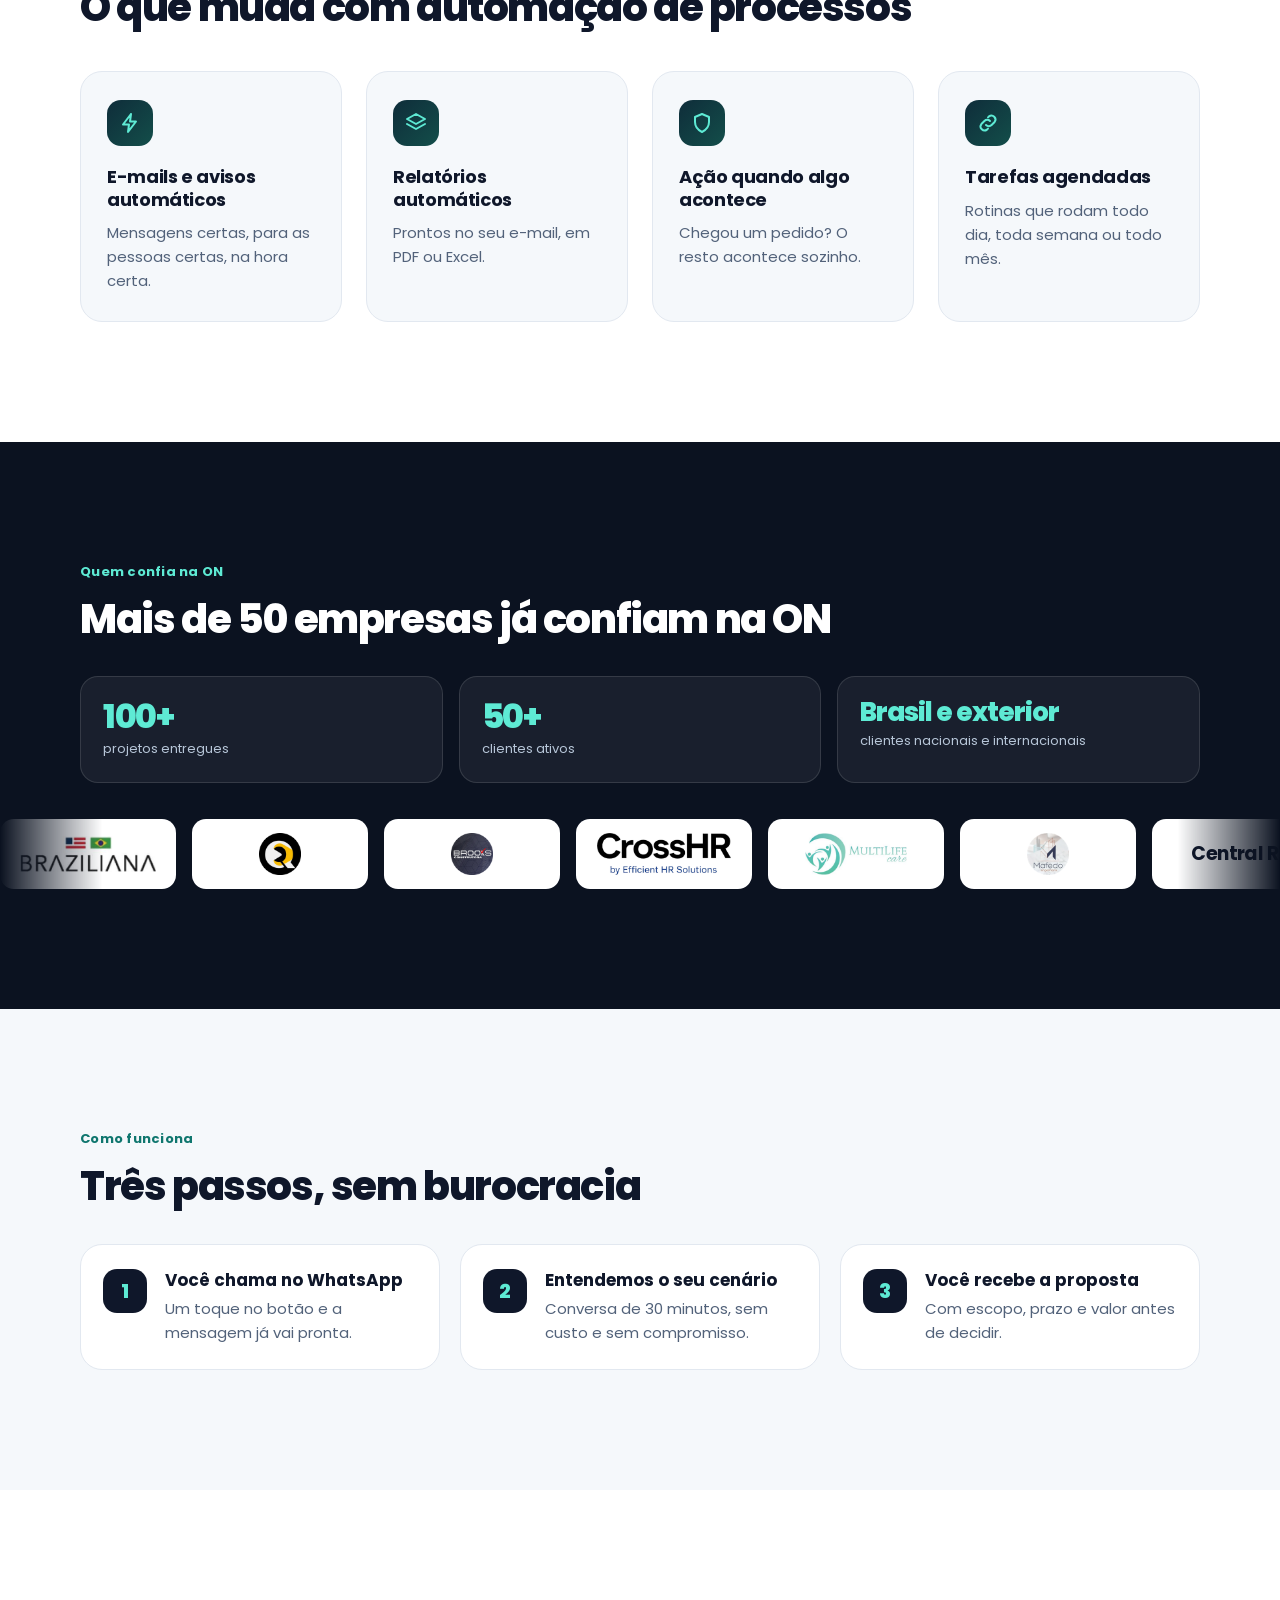
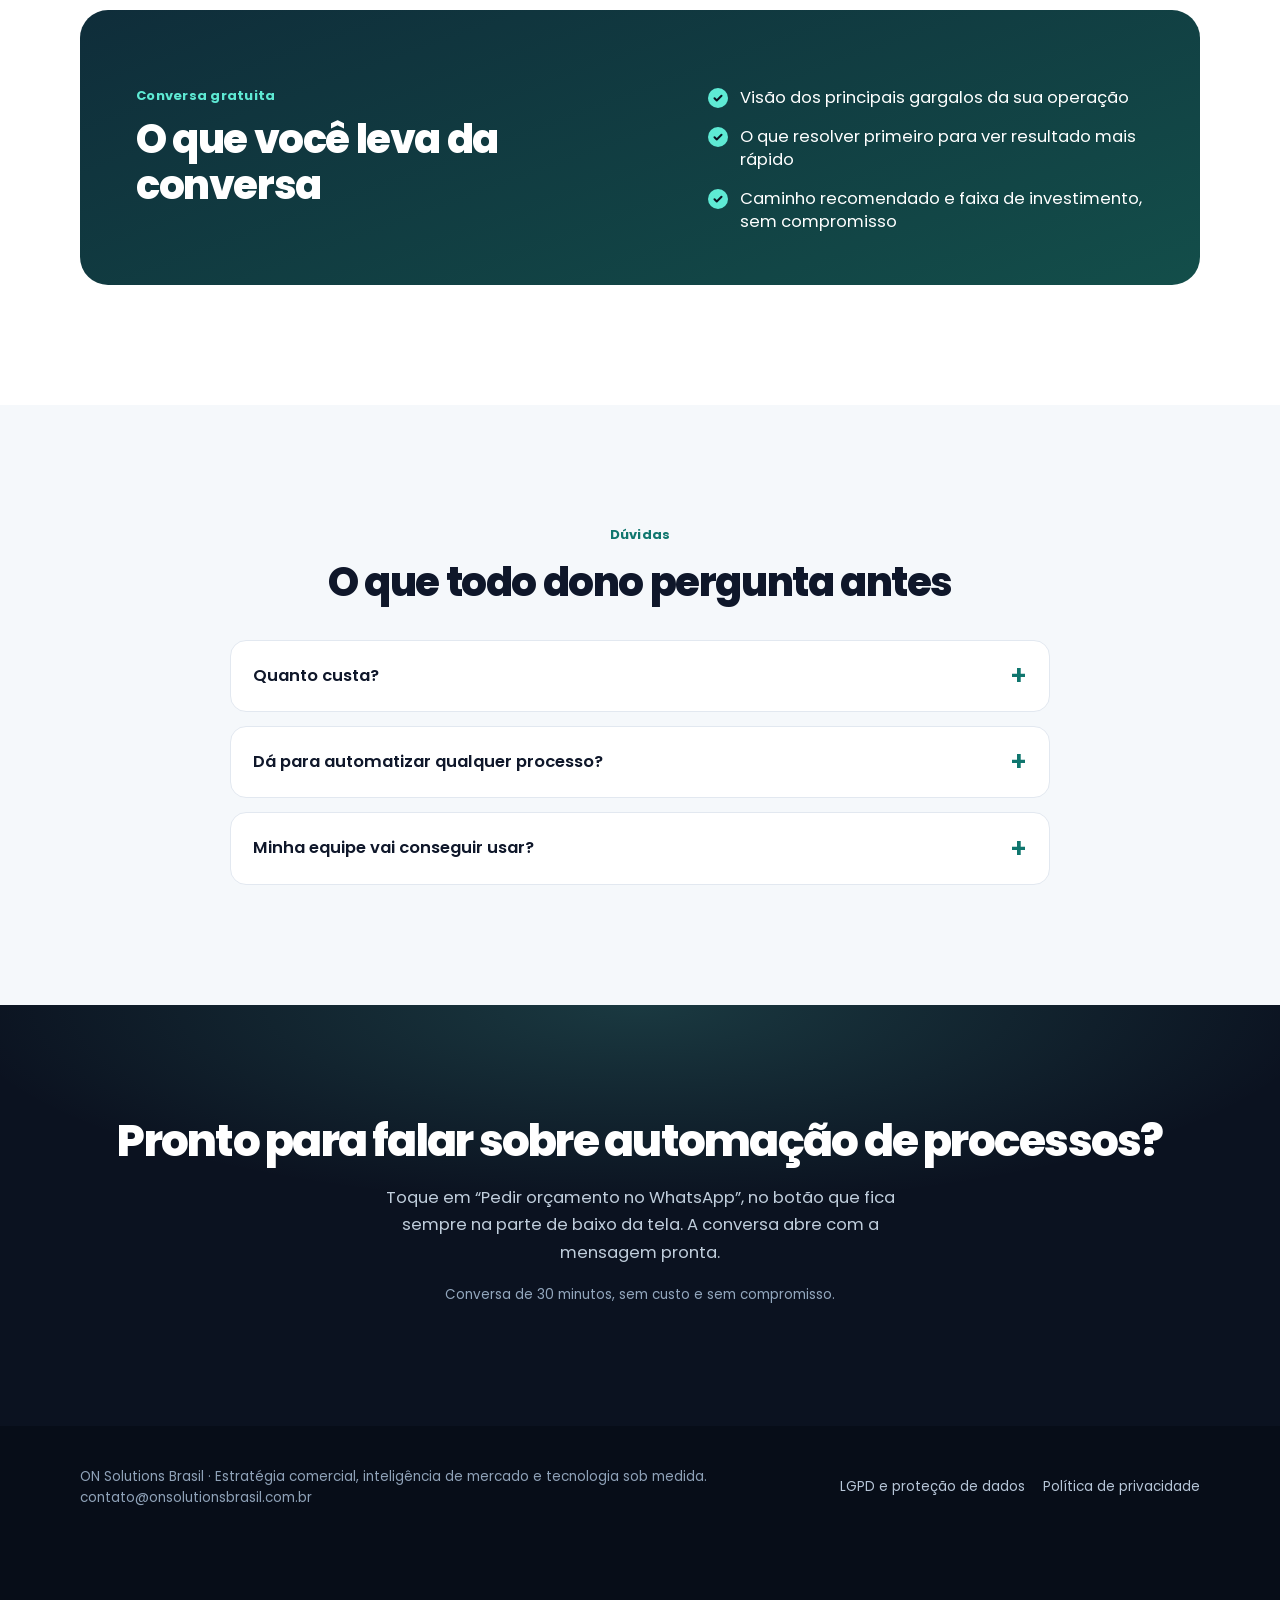
==== commit 5032390e: "feat: Refine FAQ section layout and update favicon cache busting - Update FAQ container styling with" ====
--- a/index.html
+++ b/index.html
@@ -8,7 +8,8 @@
 <meta name="description" content="Relatórios, e-mails, avisos e cobranças no piloto automático, sem esquecimento e sem erro.">
 <meta name="robots" content="noindex,follow">
 <link rel="canonical" href="https://onsolutionsbrasil.com.br/lp/automacao-de-processos/">
-<link rel="icon" type="image/png" sizes="48x48" href="assets/favicon.png">
+<link rel="icon" type="image/png" sizes="48x48" href="assets/favicon.png?v=3">
+<link rel="shortcut icon" type="image/png" href="assets/favicon.png?v=3">
 <link rel="preconnect" href="https://fonts.googleapis.com">
 <link rel="preconnect" href="https://fonts.gstatic.com" crossorigin>
 <link href="https://fonts.googleapis.com/css2?family=Poppins:wght@400;500;600;700;800&display=swap" rel="stylesheet">
@@ -16,7 +17,7 @@
 </head>
 <body class="l2">
 <header class="top"><div class="w top-in">
-  <span class="brand"><img src="assets/logo.png" alt="" width="32" height="32"><span>ON Solutions<span class="br"> Brasil</span></span></span>
+  <span class="brand"><img src="assets/logo.png?v=2" alt="" width="32" height="32"><span>ON Solutions<span class="br"> Brasil</span></span></span>
   <div class="top-r">
     <a class="top-phone" data-wa="Olá, vim do site e gostaria de saber mais sobre os serviços de Automações." data-pos="topo-telefone" data-wa-main href="#">(11) 97224-3329</a>
     <a class="top-btn" data-wa="Olá, vim do site e gostaria de saber mais sobre os serviços de Automações." data-pos="topo" data-wa-main href="#"><svg viewBox="0 0 24 24" aria-hidden="true"><path d="M12.04 2C6.58 2 2.13 6.45 2.13 11.91c0 1.75.46 3.45 1.32 4.95L2.05 22l5.25-1.38a9.9 9.9 0 0 0 4.74 1.21c5.46 0 9.91-4.45 9.91-9.91S17.5 2 12.04 2Zm5.8 14.1c-.25.69-1.45 1.32-2 1.37-.5.05-1.13.07-1.82-.11-.42-.13-.96-.31-1.65-.6-2.9-1.25-4.8-4.17-4.95-4.36-.14-.19-1.18-1.57-1.18-3s.75-2.13 1.02-2.42c.26-.29.57-.36.76-.36h.55c.18 0 .42-.07.65.5.25.58.83 2 .9 2.15.07.14.12.31.02.5-.09.19-.14.31-.28.48-.14.17-.3.37-.43.5-.14.14-.29.29-.12.58.17.29.74 1.22 1.59 1.97 1.09.97 2.01 1.27 2.3 1.41.29.14.46.12.63-.07.17-.19.72-.84.91-1.13.19-.29.38-.24.65-.14.26.1 1.67.79 1.96.93.29.14.48.22.55.34.07.12.07.7-.18 1.39Z"/></svg>Orçamento</a>
@@ -33,7 +34,7 @@
       <div class="trust"><span>Conversa gratuita</span><span>Sem compromisso</span><span>Resposta pelo WhatsApp</span></div>
     </div>
     <div class="chat">
-      <div class="chat-head"><img src="assets/logo.png" alt="" width="38" height="38"><div><b>ON Solutions Brasil</b><small>WhatsApp</small></div></div>
+      <div class="chat-head"><img src="assets/logo.png?v=2" alt="" width="38" height="38"><div><b>ON Solutions Brasil</b><small>WhatsApp</small></div></div>
       <div class="chat-body">
         <div class="bubble" data-bubble>Olá, vim do site e gostaria de saber mais sobre os serviços de Automações.</div>
         <div class="chat-hint">É essa mensagem que o botão “Pedir orçamento no WhatsApp” envia pronta.</div>
@@ -67,7 +68,7 @@
       <div class="stat wide"><b>Brasil e exterior</b><span>clientes nacionais e internacionais</span></div>
     </div>
   </div>
-  <div class="marq marquee" data-marquee aria-label="Clientes da ON Solutions"><div class="track" data-track><div class="chip"><img src="assets/cliente-braziliana.png" alt="Logo Braziliana" decoding="async"></div><div class="chip"><img src="assets/cliente-quatri.png" alt="Logo Quatri Automação" decoding="async"></div><div class="chip"><img src="assets/cliente-brooks.png" alt="Logo Brooks Construtora" decoding="async"></div><div class="chip"><img src="assets/cliente-crosshr.png" alt="Logo CrossHR" decoding="async"></div><div class="chip"><img src="assets/cliente-multilife.png" alt="Logo MultiLife Care" decoding="async"></div><div class="chip"><img src="assets/cliente-mafedo.png" alt="Logo Mafedo Engenharia" decoding="async"></div><div class="chip"><span class="wm">Central RZ</span></div></div></div>
+  <div class="marq marquee" data-marquee aria-label="Clientes da ON Solutions"><div class="track" data-track><div class="chip"><img src="assets/cliente-braziliana.png?v=2" alt="Logo Braziliana" decoding="async"></div><div class="chip"><img src="assets/cliente-quatri.png?v=2" alt="Logo Quatri Automação" decoding="async"></div><div class="chip"><img src="assets/cliente-brooks.png?v=2" alt="Logo Brooks Construtora" decoding="async"></div><div class="chip"><img src="assets/cliente-crosshr.png?v=2" alt="Logo CrossHR" decoding="async"></div><div class="chip"><img src="assets/cliente-multilife.png?v=2" alt="Logo MultiLife Care" decoding="async"></div><div class="chip"><img src="assets/cliente-mafedo.png?v=2" alt="Logo Mafedo Engenharia" decoding="async"></div><div class="chip"><span class="wm">Central RZ</span></div></div></div>
 </section>
 <section class="sec" id="como-funciona">
   <div class="w">
--- a/assets/styles.css
+++ b/assets/styles.css
@@ -170,4 +170,6 @@
 @media(max-width:380px){.w{width:min(1120px,100% - 32px)}}
 @media(min-width:860px){.w{width:min(1120px,100% - 64px)}.hero{padding:96px 0 120px}.hero-grid{gap:80px}.sec{padding:120px 0}.lead2{font-size:17.5px}.pains{gap:20px}.bens{gap:24px}.steps2{gap:20px}.offer{padding:52px 56px;gap:48px}.final{padding:112px 0 120px}}
 @media(prefers-reduced-motion:reduce){*{animation:none!important;transition:none!important}html{scroll-behavior:auto}}
-@media(min-width:860px){#duvidas .faq-w{max-width:820px;margin-inline:auto}#duvidas .faq{max-width:none}}
+#duvidas .faq-w{text-align:center}
+#duvidas .faq{max-width:640px;margin-inline:auto;text-align:left}
+@media(min-width:860px){#duvidas .faq-w{max-width:820px;margin-inline:auto}#duvidas .faq{max-width:820px}}
